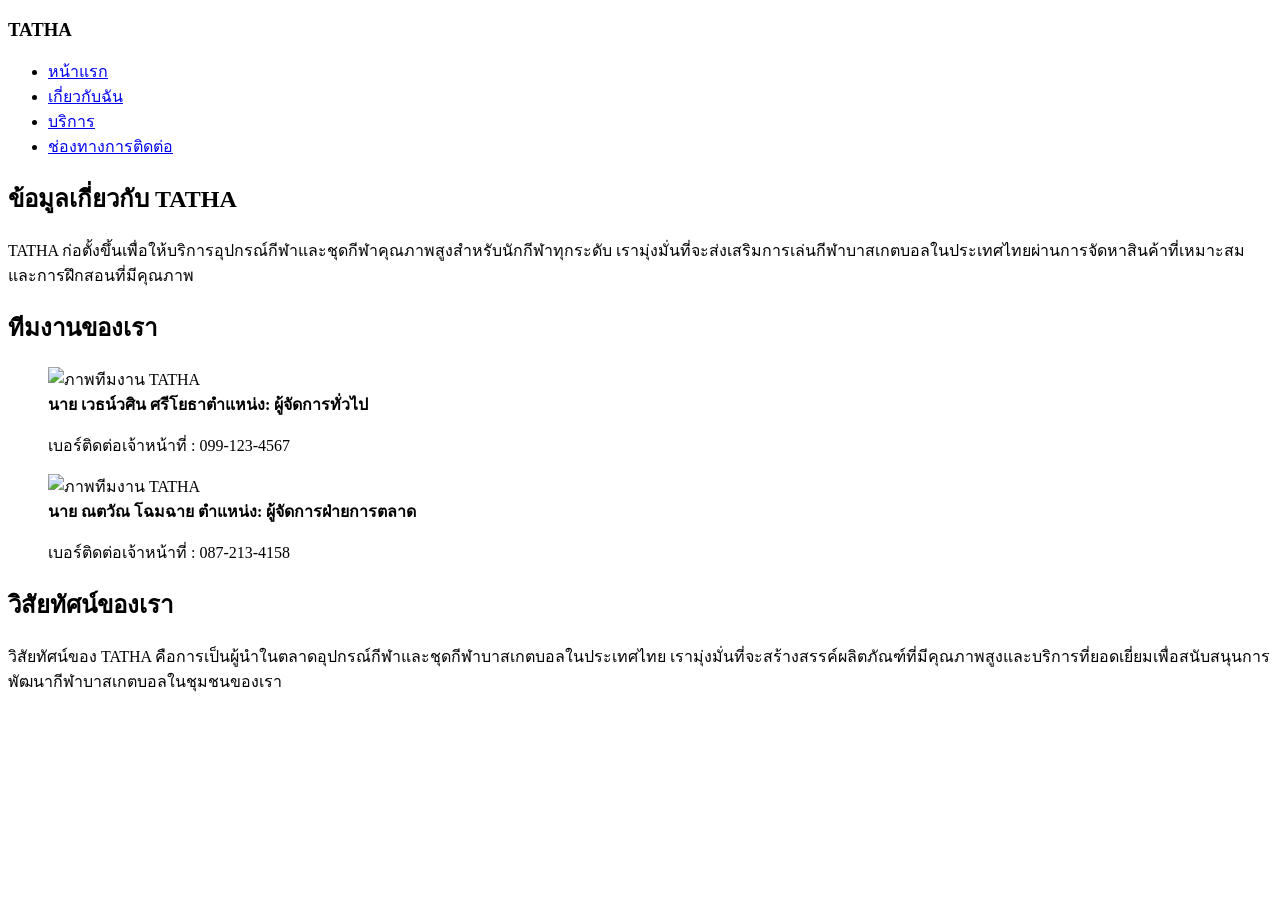
==== about.html @ 1c63b2df "css" ====
<!DOCTYPE html>
<html lang="th">
    <head>
        <meta charset="UTF-8" />
        <meta name="viewport" content="width=device-width, initial-scale=1.0" />
        <title>เกี่ยวกับฉัน - TATHA</title>
    </head>
    <body>
        <section class="header">
        <main>
            <section class="about">
                <!--2.4 Link กลับหน้าแรก-->
                <h1>TATHA</h1>
                <nav>
                    <ul>
                        <li><a href="index.html">หน้าแรก</a></li>
                        <li><a href="about.html">เกี่ยวกับฉัน</a></li>
                        <li><a href="service.html">บริการ</a></li>
                        <li><a href="contact.html">ช่องทางการติดต่อ</a></li>
                    </ul>
                </nav>
                <!--2.1 เรื่องราวของบริษัท-->
                <h2>ข้อมูลเกี่ยวกับ TATHA</h2>
                <p>
                    TATHA ก่อตั้งขึ้นเพื่อให้บริการอุปกรณ์กีฬาและชุดกีฬาคุณภาพสูงสำหรับนักกีฬาทุกระดับ
                    เรามุ่งมั่นที่จะส่งเสริมการเล่นกีฬาบาสเกตบอลในประเทศไทยผ่านการจัดหาสินค้าที่เหมาะสมและการฝึกสอนที่มีคุณภาพ
                </p>
            </section>
        </main>
        </section>
        <!--2.2 ทีม (ใช้<figure> สําหรับแต่ละคน)-->
        <section class="team">
            <h2>ทีมงานของเรา</h2>
        <figure>
            <img
                src="image/IMG_3416.jpeg"
                alt="ภาพทีมงาน TATHA"
                style="width: 9%"
            />
            <figcaption><strong>นาย เวธน์วศิน ศรีโยธาตำแหน่ง: ผู้จัดการทั่วไป</strong></figcaption>
            <p>เบอร์ติดต่อเจ้าหน้าที่ : 099-123-4567</p> 
        </figure>
        <figure>
            <img
                src="image/IMG_3346.jpeg"
                alt="ภาพทีมงาน TATHA"
                style="width: 9%"
            />
            <figcaption><strong>นาย ณตวัณ โฉมฉาย ตำแหน่ง: ผู้จัดการฝ่ายการตลาด</strong></figcaption>
            <p>เบอร์ติดต่อเจ้าหน้าที่ : 087-213-4158</p>
        </figure>
        </section>
        <section class="vision">
            <!--2.3 Mission/Vision-->
            <h2>วิสัยทัศน์ของเรา</h2>
            <p>
                วิสัยทัศน์ของ TATHA คือการเป็นผู้นำในตลาดอุปกรณ์กีฬาและชุดกีฬาบาสเกตบอลในประเทศไทย
                เรามุ่งมั่นที่จะสร้างสรรค์ผลิตภัณฑ์ที่มีคุณภาพสูงและบริการที่ยอดเยี่ยมเพื่อสนับสนุนการพัฒนากีฬาบาสเกตบอลในชุมชนของเรา
            </p> 
        </section>
    </body>
</html>
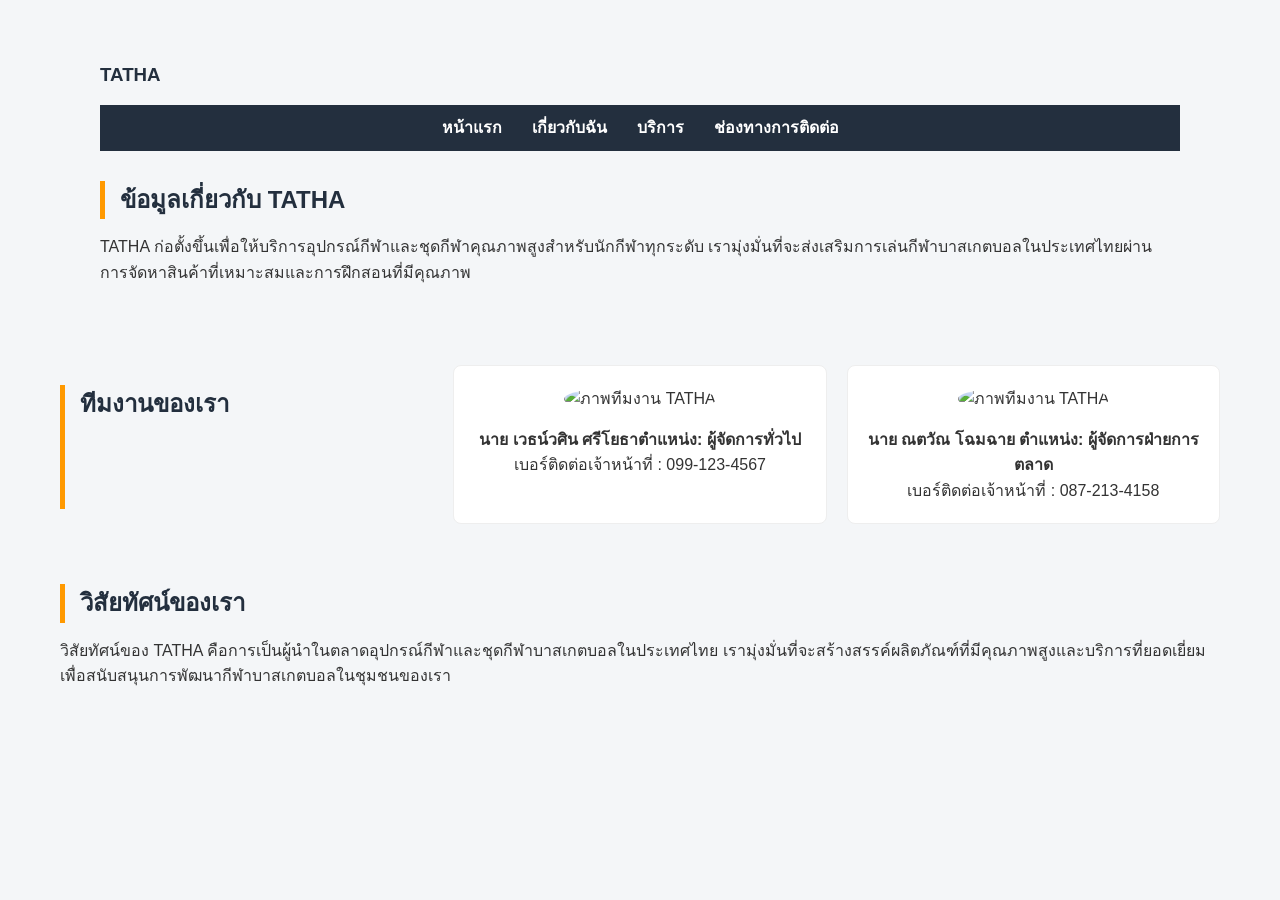
==== commit c9cab3d0: "assi2" ====
--- a/about.html
+++ b/about.html
@@ -1,62 +1,69 @@
-<!DOCTYPE html>
+<!doctype html>
 <html lang="th">
-    <head>
-        <meta charset="UTF-8" />
-        <meta name="viewport" content="width=device-width, initial-scale=1.0" />
-        <title>เกี่ยวกับฉัน - TATHA</title>
-    </head>
-    <body>
-        <section class="header">
-        <main>
-            <section class="about">
-                <!--2.4 Link กลับหน้าแรก-->
-                <h1>TATHA</h1>
-                <nav>
-                    <ul>
-                        <li><a href="index.html">หน้าแรก</a></li>
-                        <li><a href="about.html">เกี่ยวกับฉัน</a></li>
-                        <li><a href="service.html">บริการ</a></li>
-                        <li><a href="contact.html">ช่องทางการติดต่อ</a></li>
-                    </ul>
-                </nav>
-                <!--2.1 เรื่องราวของบริษัท-->
-                <h2>ข้อมูลเกี่ยวกับ TATHA</h2>
-                <p>
-                    TATHA ก่อตั้งขึ้นเพื่อให้บริการอุปกรณ์กีฬาและชุดกีฬาคุณภาพสูงสำหรับนักกีฬาทุกระดับ
-                    เรามุ่งมั่นที่จะส่งเสริมการเล่นกีฬาบาสเกตบอลในประเทศไทยผ่านการจัดหาสินค้าที่เหมาะสมและการฝึกสอนที่มีคุณภาพ
-                </p>
-            </section>
-        </main>
+  <head>
+    <meta charset="UTF-8" />
+    <meta name="viewport" content="width=device-width, initial-scale=1.0" />
+    <title>เกี่ยวกับฉัน - TATHA</title>
+    <link rel="stylesheet" href="css/styles.css" />
+  </head>
+  <body>
+    <section class="header">
+      <main>
+        <section class="about">
+          <!--2.4 Link กลับหน้าแรก-->
+          <h1>TATHA</h1>
+          <nav>
+            <ul>
+              <li><a href="index.html">หน้าแรก</a></li>
+              <li><a href="about.html">เกี่ยวกับฉัน</a></li>
+              <li><a href="service.html">บริการ</a></li>
+              <li><a href="contact.html">ช่องทางการติดต่อ</a></li>
+            </ul>
+          </nav>
+          <!--2.1 เรื่องราวของบริษัท-->
+          <h2>ข้อมูลเกี่ยวกับ TATHA</h2>
+          <p>
+            TATHA
+            ก่อตั้งขึ้นเพื่อให้บริการอุปกรณ์กีฬาและชุดกีฬาคุณภาพสูงสำหรับนักกีฬาทุกระดับ
+            เรามุ่งมั่นที่จะส่งเสริมการเล่นกีฬาบาสเกตบอลในประเทศไทยผ่านการจัดหาสินค้าที่เหมาะสมและการฝึกสอนที่มีคุณภาพ
+          </p>
         </section>
-        <!--2.2 ทีม (ใช้<figure> สําหรับแต่ละคน)-->
-        <section class="team">
-            <h2>ทีมงานของเรา</h2>
-        <figure>
-            <img
-                src="image/IMG_3416.jpeg"
-                alt="ภาพทีมงาน TATHA"
-                style="width: 9%"
-            />
-            <figcaption><strong>นาย เวธน์วศิน ศรีโยธาตำแหน่ง: ผู้จัดการทั่วไป</strong></figcaption>
-            <p>เบอร์ติดต่อเจ้าหน้าที่ : 099-123-4567</p> 
-        </figure>
-        <figure>
-            <img
-                src="image/IMG_3346.jpeg"
-                alt="ภาพทีมงาน TATHA"
-                style="width: 9%"
-            />
-            <figcaption><strong>นาย ณตวัณ โฉมฉาย ตำแหน่ง: ผู้จัดการฝ่ายการตลาด</strong></figcaption>
-            <p>เบอร์ติดต่อเจ้าหน้าที่ : 087-213-4158</p>
-        </figure>
-        </section>
-        <section class="vision">
-            <!--2.3 Mission/Vision-->
-            <h2>วิสัยทัศน์ของเรา</h2>
-            <p>
-                วิสัยทัศน์ของ TATHA คือการเป็นผู้นำในตลาดอุปกรณ์กีฬาและชุดกีฬาบาสเกตบอลในประเทศไทย
-                เรามุ่งมั่นที่จะสร้างสรรค์ผลิตภัณฑ์ที่มีคุณภาพสูงและบริการที่ยอดเยี่ยมเพื่อสนับสนุนการพัฒนากีฬาบาสเกตบอลในชุมชนของเรา
-            </p> 
-        </section>
-    </body>
-</html>+      </main>
+    </section>
+    <!--2.2 ทีม (ใช้<figure> สําหรับแต่ละคน)-->
+    <section class="team">
+      <h2>ทีมงานของเรา</h2>
+      <figure>
+        <img
+          src="image/IMG_3416.jpeg"
+          alt="ภาพทีมงาน TATHA"
+          style="width: 9%"
+        />
+        <figcaption>
+          <strong>นาย เวธน์วศิน ศรีโยธาตำแหน่ง: ผู้จัดการทั่วไป</strong>
+        </figcaption>
+        <p>เบอร์ติดต่อเจ้าหน้าที่ : 099-123-4567</p>
+      </figure>
+      <figure>
+        <img
+          src="image/IMG_3346.jpeg"
+          alt="ภาพทีมงาน TATHA"
+          style="width: 9%"
+        />
+        <figcaption>
+          <strong>นาย ณตวัณ โฉมฉาย ตำแหน่ง: ผู้จัดการฝ่ายการตลาด</strong>
+        </figcaption>
+        <p>เบอร์ติดต่อเจ้าหน้าที่ : 087-213-4158</p>
+      </figure>
+    </section>
+    <section class="vision">
+      <!--2.3 Mission/Vision-->
+      <h2>วิสัยทัศน์ของเรา</h2>
+      <p>
+        วิสัยทัศน์ของ TATHA
+        คือการเป็นผู้นำในตลาดอุปกรณ์กีฬาและชุดกีฬาบาสเกตบอลในประเทศไทย
+        เรามุ่งมั่นที่จะสร้างสรรค์ผลิตภัณฑ์ที่มีคุณภาพสูงและบริการที่ยอดเยี่ยมเพื่อสนับสนุนการพัฒนากีฬาบาสเกตบอลในชุมชนของเรา
+      </p>
+    </section>
+  </body>
+</html>
--- a/css/styles.css
+++ b/css/styles.css
@@ -0,0 +1,206 @@
+/* --- Global Styles --- */
+* {
+  margin: 0;
+  padding: 0;
+  box-sizing: border-box;
+}
+
+body {
+  font-family: "Segoe UI", Tahoma, Geneva, Verdana, sans-serif;
+  line-height: 1.6;
+  background-color: #f4f6f8;
+  color: #333;
+}
+
+/* --- Layout Container --- */
+header,
+main,
+footer,
+section {
+  max-width: 1200px;
+  margin: 0 auto;
+  padding: 20px;
+}
+
+/* --- Header & Navigation (Common for all pages) --- */
+header {
+  background-color: #131921;
+  color: white;
+  text-align: center;
+  max-width: 100%; /* ให้พื้นหลังดำเต็มจอ */
+  border-bottom: 4px solid #ff9900;
+}
+
+nav {
+  background-color: #232f3e;
+  margin-bottom: 30px;
+}
+
+nav ul {
+  list-style: none;
+  display: flex;
+  justify-content: center;
+  padding: 10px 0;
+}
+
+nav ul li {
+  margin: 0 15px;
+}
+
+nav ul li a {
+  color: #ffffff;
+  text-decoration: none;
+  font-weight: 600;
+  transition: color 0.3s;
+}
+
+nav ul li a:hover {
+  color: #ff9900;
+}
+
+/* --- Typography --- */
+h1,
+h2,
+h3 {
+  color: #232f3e;
+  margin-bottom: 15px;
+}
+
+h2 {
+  border-left: 5px solid #ff9900;
+  padding-left: 15px;
+  margin-top: 20px;
+}
+
+/* --- Service Page & Cards (3.1, 3.2) --- */
+section.ลูกบาสTATHA,
+section.ลูกบาสmolten {
+  background: white;
+  margin: 20px auto;
+  padding: 25px;
+  border-radius: 10px;
+  box-shadow: 0 4px 12px rgba(0, 0, 0, 0.1);
+  display: flex;
+  flex-direction: column;
+  align-items: center;
+  text-align: center;
+}
+
+/* --- Table Styles (3.3) --- */
+table {
+  width: 100%;
+  border-collapse: collapse;
+  margin: 25px 0;
+  background: white;
+}
+
+table th,
+table td {
+  border: 1px solid #ddd;
+  padding: 12px;
+  text-align: center;
+}
+
+table th {
+  background-color: #232f3e;
+  color: white;
+}
+
+table tr:nth-child(even) {
+  background-color: #f9f9f9;
+}
+
+/* --- About & Team Page (2.2) --- */
+.team {
+  display: grid;
+  grid-template-columns: repeat(auto-fit, minmax(300px, 1fr));
+  gap: 20px;
+}
+
+figure {
+  background: white;
+  padding: 20px;
+  border-radius: 8px;
+  text-align: center;
+  border: 1px solid #eee;
+}
+
+figure img {
+  border-radius: 50%; /* ทำรูปทีมงานเป็นวงกลม */
+  width: 150px !important; /* ปรับขนาดให้พอดี */
+  height: 150px;
+  object-fit: cover;
+  margin-bottom: 15px;
+}
+
+/* --- Contact Form (4.1) --- */
+form {
+  background: white;
+  padding: 30px;
+  border-radius: 10px;
+  box-shadow: 0 2px 15px rgba(0, 0, 0, 0.05);
+}
+
+fieldset {
+  border: none;
+}
+
+label {
+  display: block;
+  margin-top: 15px;
+  font-weight: bold;
+}
+
+input,
+textarea {
+  width: 100%;
+  padding: 10px;
+  margin-top: 5px;
+  border: 1px solid #ccc;
+  border-radius: 5px;
+}
+
+button {
+  background-color: #ff9900;
+  border: none;
+  padding: 12px 25px;
+  font-weight: bold;
+  cursor: pointer;
+  border-radius: 25px;
+  margin-top: 20px;
+  transition: 0.3s;
+}
+
+button[type="reset"] {
+  background-color: #eee;
+}
+
+button:hover {
+  background-color: #e68a00;
+  transform: translateY(-2px);
+}
+
+/* --- Footer (1.5) --- */
+footer {
+  background-color: #131921;
+  color: white;
+  text-align: center;
+  padding: 40px 20px;
+  margin-top: 50px;
+  max-width: 100%;
+}
+
+footer h4 {
+  color: #ff9900;
+}
+footer p {
+  font-size: 0.9rem;
+  color: #ccc;
+}
+
+/* --- Map (4.3) --- */
+iframe {
+  width: 100%;
+  border-radius: 10px;
+  margin-top: 15px;
+}
